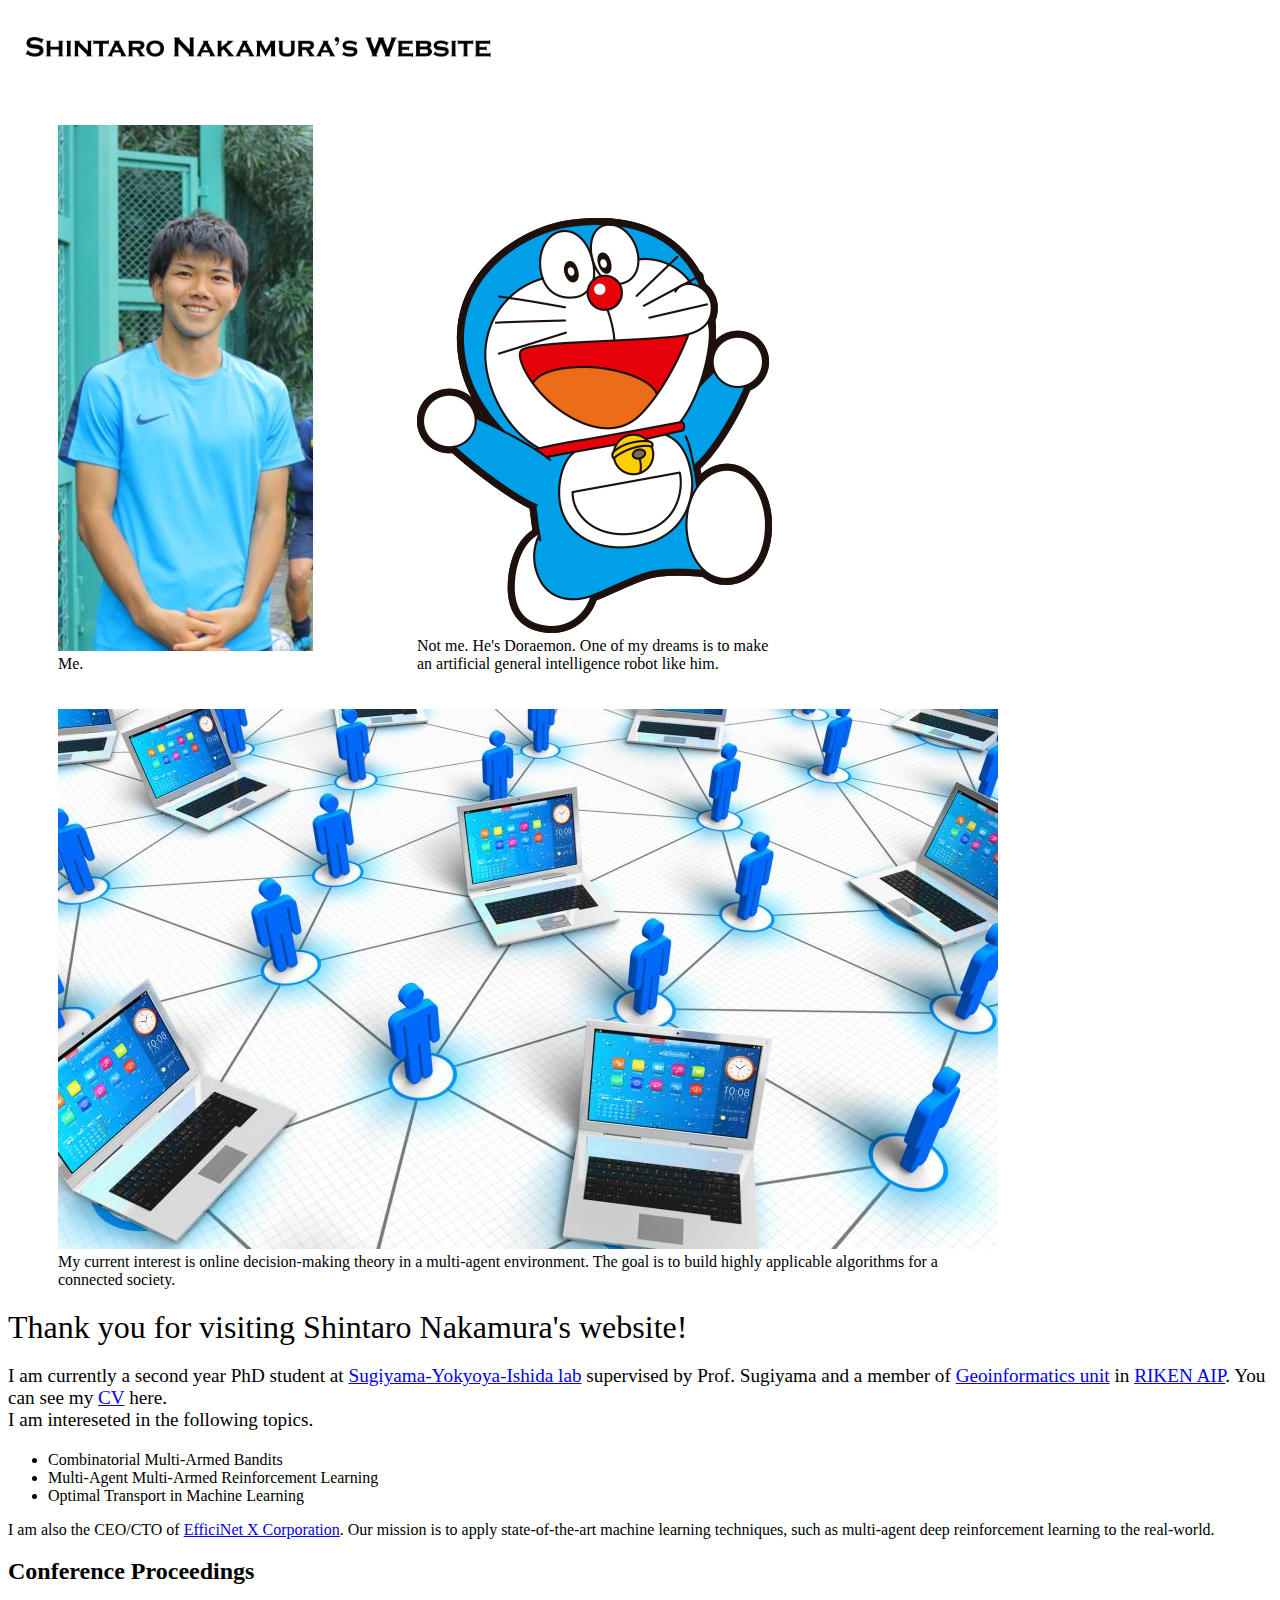
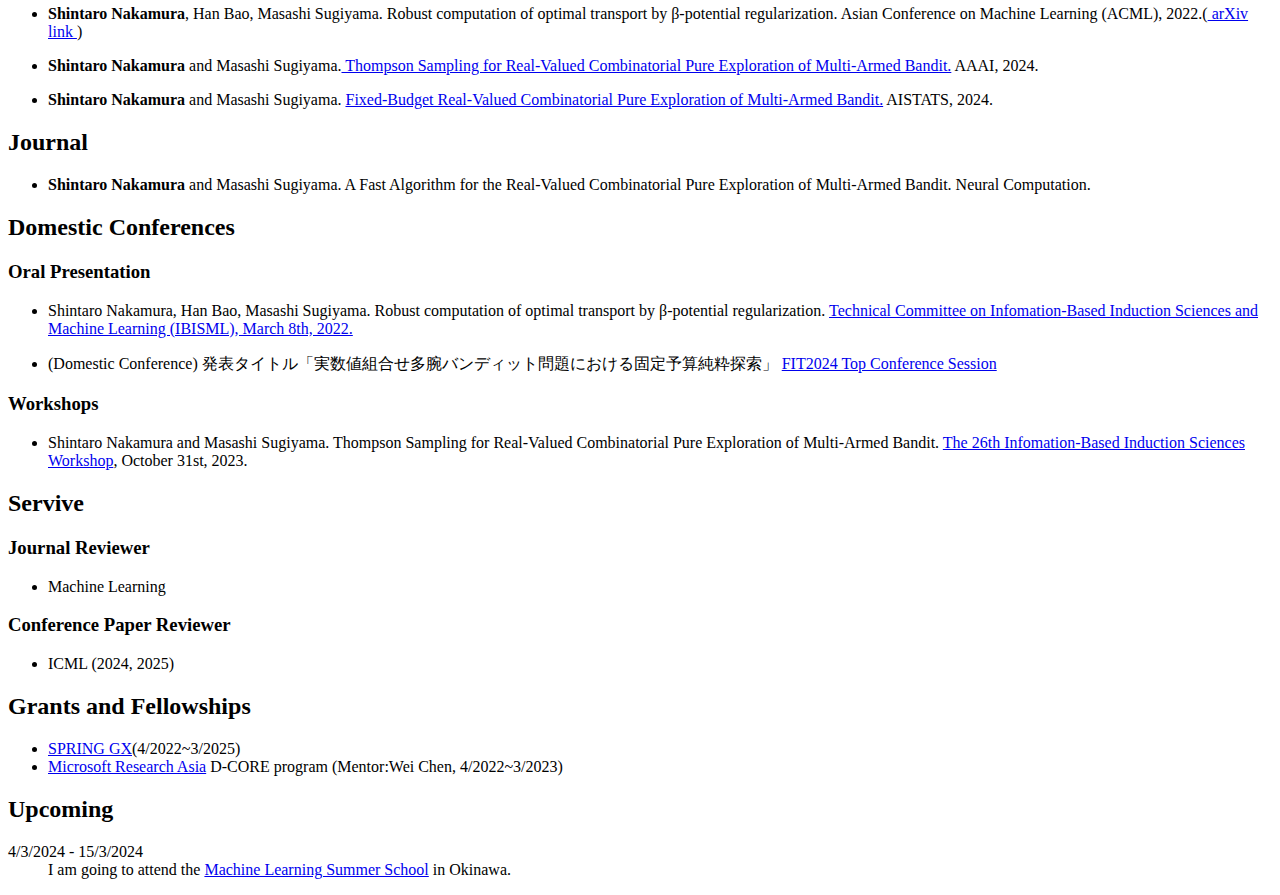
==== index_eng.html @ ab73bb0d "日本語版の作成" ====
<!DOCTYPE html>
<html>
    <head>
        <meta charset="utf-8">
        <title>Shintaro Nakamura's Website</title>
        <meta name = "keywords" content="Shintaro Nakamura, 中村紳太郎">
        <meta name="descriptions" content="This page is a website of Shintaro Nakamura.">
        <link rel="stylesheet" href="style.css">
    </head>
    <body>
        <header>
            <h1><a href="index.html"><img src="Figures/Logo.png" alt="Shintaro Nakamura's Website" width="500"></a></h1>
            <!-- <ul> -->
                <!-- <li class = "current"><a href="index.html">HOME</a></li> -->
                <!-- <li><a href="CV.pdf">CV</a></li> -->
                <!-- <li><a href="research.html">Research</a></li>
                <li><a href="business.html">Business</a></li>
                <li><a href="misc.html">Misc</a></li>
                <li><a href="contact.html">Contact</a></li> -->
            <!-- </ul> -->
        </header>
        <main>
            <div class = "item-list">
                <div class = "item">
                    <figure>
                        <img src="Figures/MyPhoto.jpg" class = "image">
                        <figcaption>Me.</figcaption>
                    </figure>
                </div>
                <div class = "item">
                    <figure>
                        <img src="Figures/Doraemon.png" class = "image">
                        <figcaption>Not me. He's Doraemon. One of my dreams is to make an artificial general intelligence robot like him.</figcaption>
                    </figure>
                </div>
                <div class = "item">
                    <figure>
                        <img src="Figures/connected_society.jpg" class = "image">
                        <figcaption>My current interest is online decision-making theory in a multi-agent environment. The goal is to build highly applicable algorithms for a connected society.</figcaption>
                    </figure>
                </div>
            </div>

            <article>
                <div class = "welcomestatement">Thank you for visiting Shintaro Nakamura's website! </div>
                <div class = "box">
                    <p class="introduction">
                        I am currently a second year PhD student at <a href="http://www.ms.k.u-tokyo.ac.jp/index.html">Sugiyama-Yokyoya-Ishida lab</a> supervised by Prof. Sugiyama and a member of <a href="https://www.riken.jp/en/research/labs/aip/goalorient_tech/geoinf/index.html">Geoinformatics unit</a> in <a href="https://www.riken.jp/research/labs/aip/">RIKEN AIP</a>. You can see my <a href="https://drive.google.com/file/d/17Enkkpz2svhfNda41c7bzLrcciXEjpxe/view?usp=drive_link">CV</a> here. <br>
                         I am intereseted in the following topics.
                    <ul>
                        <li>Combinatorial Multi-Armed Bandits</li>
                        <li>Multi-Agent Multi-Armed Reinforcement Learning</li>
                        <li>Optimal Transport in Machine Learning</li>
                    </ul>
                    </p>
                </div>
                I am also the CEO/CTO of <a href="https://efficinetx.co.jp/">EfficiNet X Corporation</a>. 
                Our mission is to apply state-of-the-art machine learning techniques, such as multi-agent deep reinforcement learning to the real-world.
            </article>
            <section>
                <h2 id = "Conference Proceedings">Conference Proceedings</h2>
            </section>
            <ul><li><b>Shintaro Nakamura</b>, Han Bao, Masashi Sugiyama. Robust computation of optimal transport by β-potential regularization. Asian Conference on Machine Learning (ACML), 2022.(<a href="https://arxiv.org/abs/2212.13251"> arXiv link </a>)</li></ul>
            <ul><li><b>Shintaro Nakamura</b> and Masashi Sugiyama.<a href="http://arxiv.org/abs/2308.10238"> Thompson Sampling for Real-Valued Combinatorial Pure Exploration of Multi-Armed Bandit.</a> AAAI, 2024.</li> </ul>
            <ul><li><b>Shintaro Nakamura</b> and Masashi Sugiyama. <a href="https://arxiv.org/pdf/2310.15681.pdf"> Fixed-Budget Real-Valued Combinatorial Pure Exploration of
                Multi-Armed Bandit.</a> AISTATS, 2024. </li></ul>
            <section>
                <h2 id = "Journal"> Journal </h2>
                <ul><li><b>Shintaro Nakamura</b> and Masashi Sugiyama. A Fast Algorithm for the Real-Valued Combinatorial Pure Exploration of Multi-Armed Bandit. Neural Computation.</li></ul>
            </section>
            <section >
                <h2 id = "Domestic Conferences">Domestic Conferences</h2>
                <h3>Oral Presentation</h3>
                <ul><li>Shintaro Nakamura, Han Bao, Masashi Sugiyama. Robust computation of optimal transport by β-potential regularization. <a href="https://ken.ieice.org/ken/program/index.php?mode=program&tgs_regid=9fcdf3e5e19dfafccb6106179618b61891a6e4ffe7c6b6530adda6abae8cec20&tgid=&layout=&lang=eng">Technical Committee on Infomation-Based Induction Sciences and Machine Learning (IBISML), March 8th, 2022.</a></li> </ul>
                <ul><li>(Domestic Conference) 発表タイトル「実数値組合せ多腕バンディット問題における固定予算純粋探索」 <a href="https://www.ipsj.or.jp/event/fit/fit2024/abstract/data/html/event/event_TCS3-1.html">FIT2024 Top Conference Session</a></li></ul>
                <h3>Workshops</h3>
                <ul><li>Shintaro Nakamura and Masashi Sugiyama. Thompson Sampling for Real-Valued Combinatorial Pure Exploration of Multi-Armed Bandit. <a href="https://ibisml.org/ibis2023/posters/"> The 26th Infomation-Based Induction Sciences Workshop</a>, October 31st, 2023.</li></ul>
            </section>
            <!-- <section>
                <h2 id = "Preprints">Preprints</h2>
                <ul><li><b>Shintaro Nakamura</b> and Masashi Sugiyama.<a href="https://arxiv.org/abs/2306.09202"> An Optimal Algorithm for the Real-Valued Combinatorial Pure Exploration of Multi-Armed Bandit.</a> arXiv e-prints, page arXiv:2306.09202, June 2023.</li> </ul>
            </section> -->
            <section>
                <h2 id = "Service"> Servive</h2>
                <h3 id = "Journal Reviewer">Journal Reviewer</h3>
                <ul><li>Machine Learning</li></ul>
                <h3 id = "Conference Paper Reviewer"> Conference Paper Reviewer</h3>
                <ul><li>ICML (2024, 2025)</li></ul>
            </section>
            <section>
                <h2 id = Grants>Grants and Fellowships</h2>
                <ul>
                    <li><a href="https://spring-gx.adm.s.u-tokyo.ac.jp/en/">SPRING GX</a>(4/2022~3/2025)</li>
                    <li><a href="https://www.microsoft.com/en-us/research/lab/microsoft-research-asia/">Microsoft Research Asia</a> D-CORE program (Mentor:Wei Chen, 4/2022~3/2023)</li>
                </ul>
            </section>
            <section>
                <h2 id = "upcoming">Upcoming</h2>
                <dl>
                    <dt>4/3/2024 - 15/3/2024</dt><dd>I am going to attend the <a href="https://groups.oist.jp/mlss">Machine Learning Summer School</a> in Okinawa. </dd>
                </dl>
            </section>


        </main>
    </body>

</html>
---- style.css ----
/* @charset "utf-8";
h2 {
    color:red;
    font-size: 1.5;
}
#news {color:blue;}
/* .box {padding-left: 200px;} */
.welcomestatement{
    font-size: 2em;
}
.introduction{
    font-size: 1.2em;
} 
.item-list .item{
    display: inline-block;
    margin:0 10px;
}
figure {
    display: table;
    width: 60px; /* minimum width */
    *width: auto; /* for IE7 and below */
}
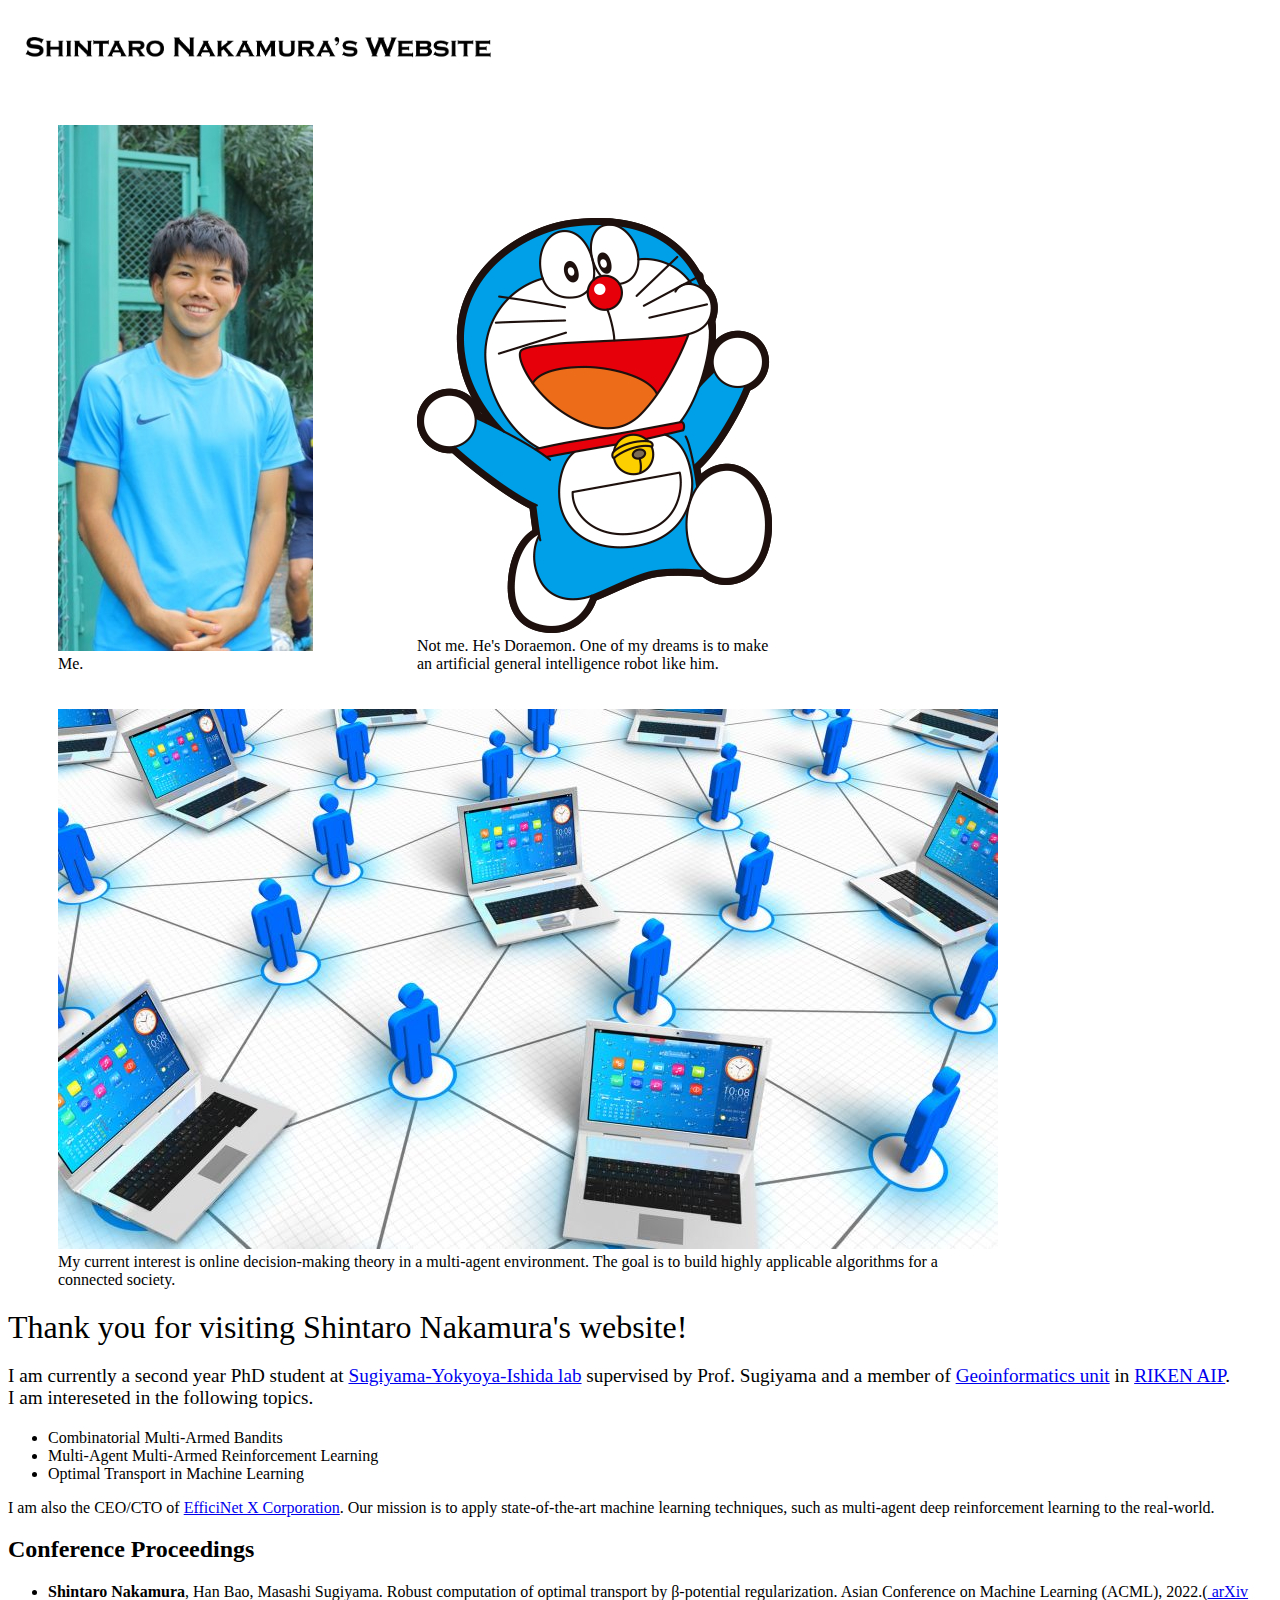
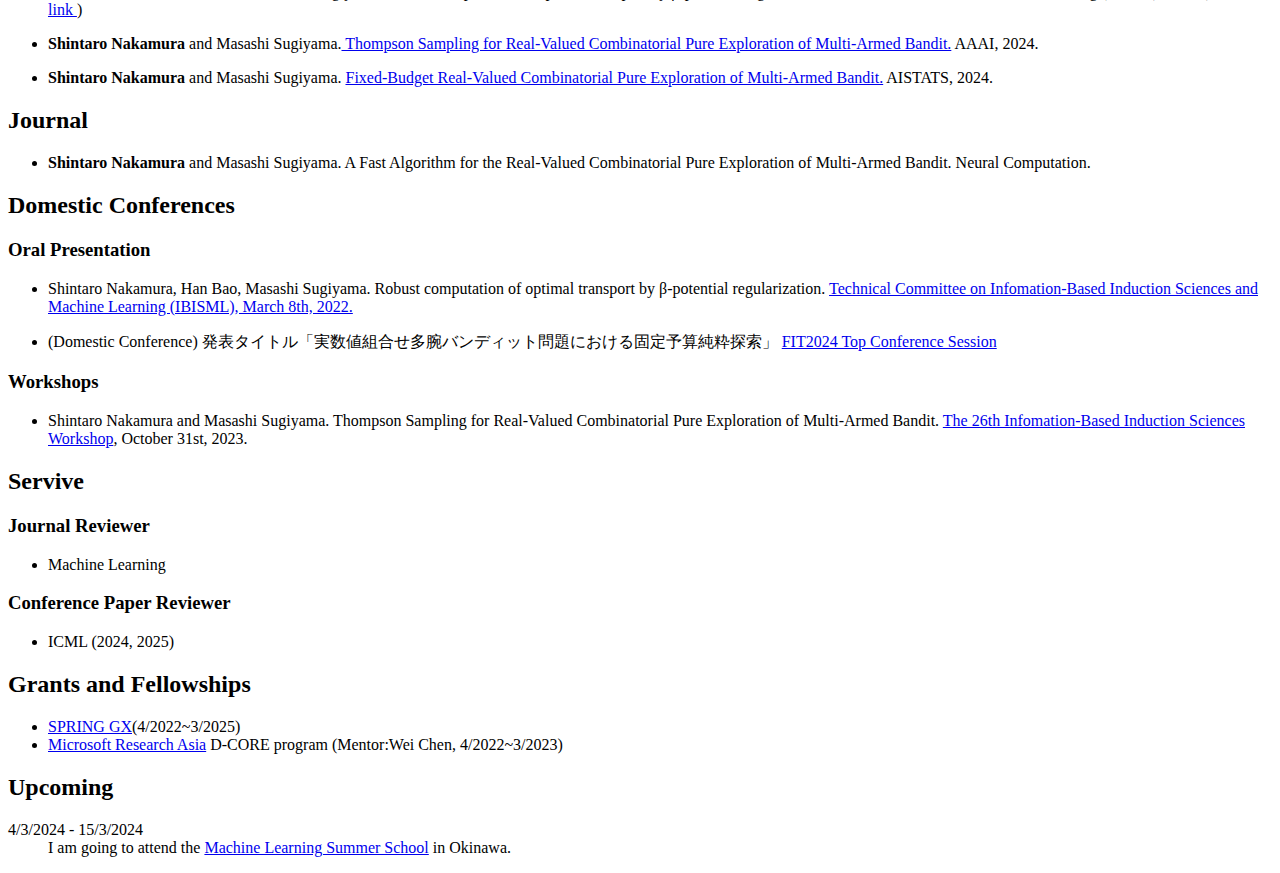
==== commit 3f8b077b: "CV削除" ====
--- a/index_eng.html
+++ b/index_eng.html
@@ -45,7 +45,9 @@
                 <div class = "welcomestatement">Thank you for visiting Shintaro Nakamura's website! </div>
                 <div class = "box">
                     <p class="introduction">
-                        I am currently a second year PhD student at <a href="http://www.ms.k.u-tokyo.ac.jp/index.html">Sugiyama-Yokyoya-Ishida lab</a> supervised by Prof. Sugiyama and a member of <a href="https://www.riken.jp/en/research/labs/aip/goalorient_tech/geoinf/index.html">Geoinformatics unit</a> in <a href="https://www.riken.jp/research/labs/aip/">RIKEN AIP</a>. You can see my <a href="https://drive.google.com/file/d/17Enkkpz2svhfNda41c7bzLrcciXEjpxe/view?usp=drive_link">CV</a> here. <br>
+                        I am currently a second year PhD student at <a href="http://www.ms.k.u-tokyo.ac.jp/index.html">Sugiyama-Yokyoya-Ishida lab</a> supervised by Prof. Sugiyama and a member of <a href="https://www.riken.jp/en/research/labs/aip/goalorient_tech/geoinf/index.html">Geoinformatics unit</a> in <a href="https://www.riken.jp/research/labs/aip/">RIKEN AIP</a>.
+                         <!-- You can see my <a href="https://drive.google.com/file/d/17Enkkpz2svhfNda41c7bzLrcciXEjpxe/view?usp=drive_link">CV</a> here.  -->
+                         <br>
                          I am intereseted in the following topics.
                     <ul>
                         <li>Combinatorial Multi-Armed Bandits</li>
